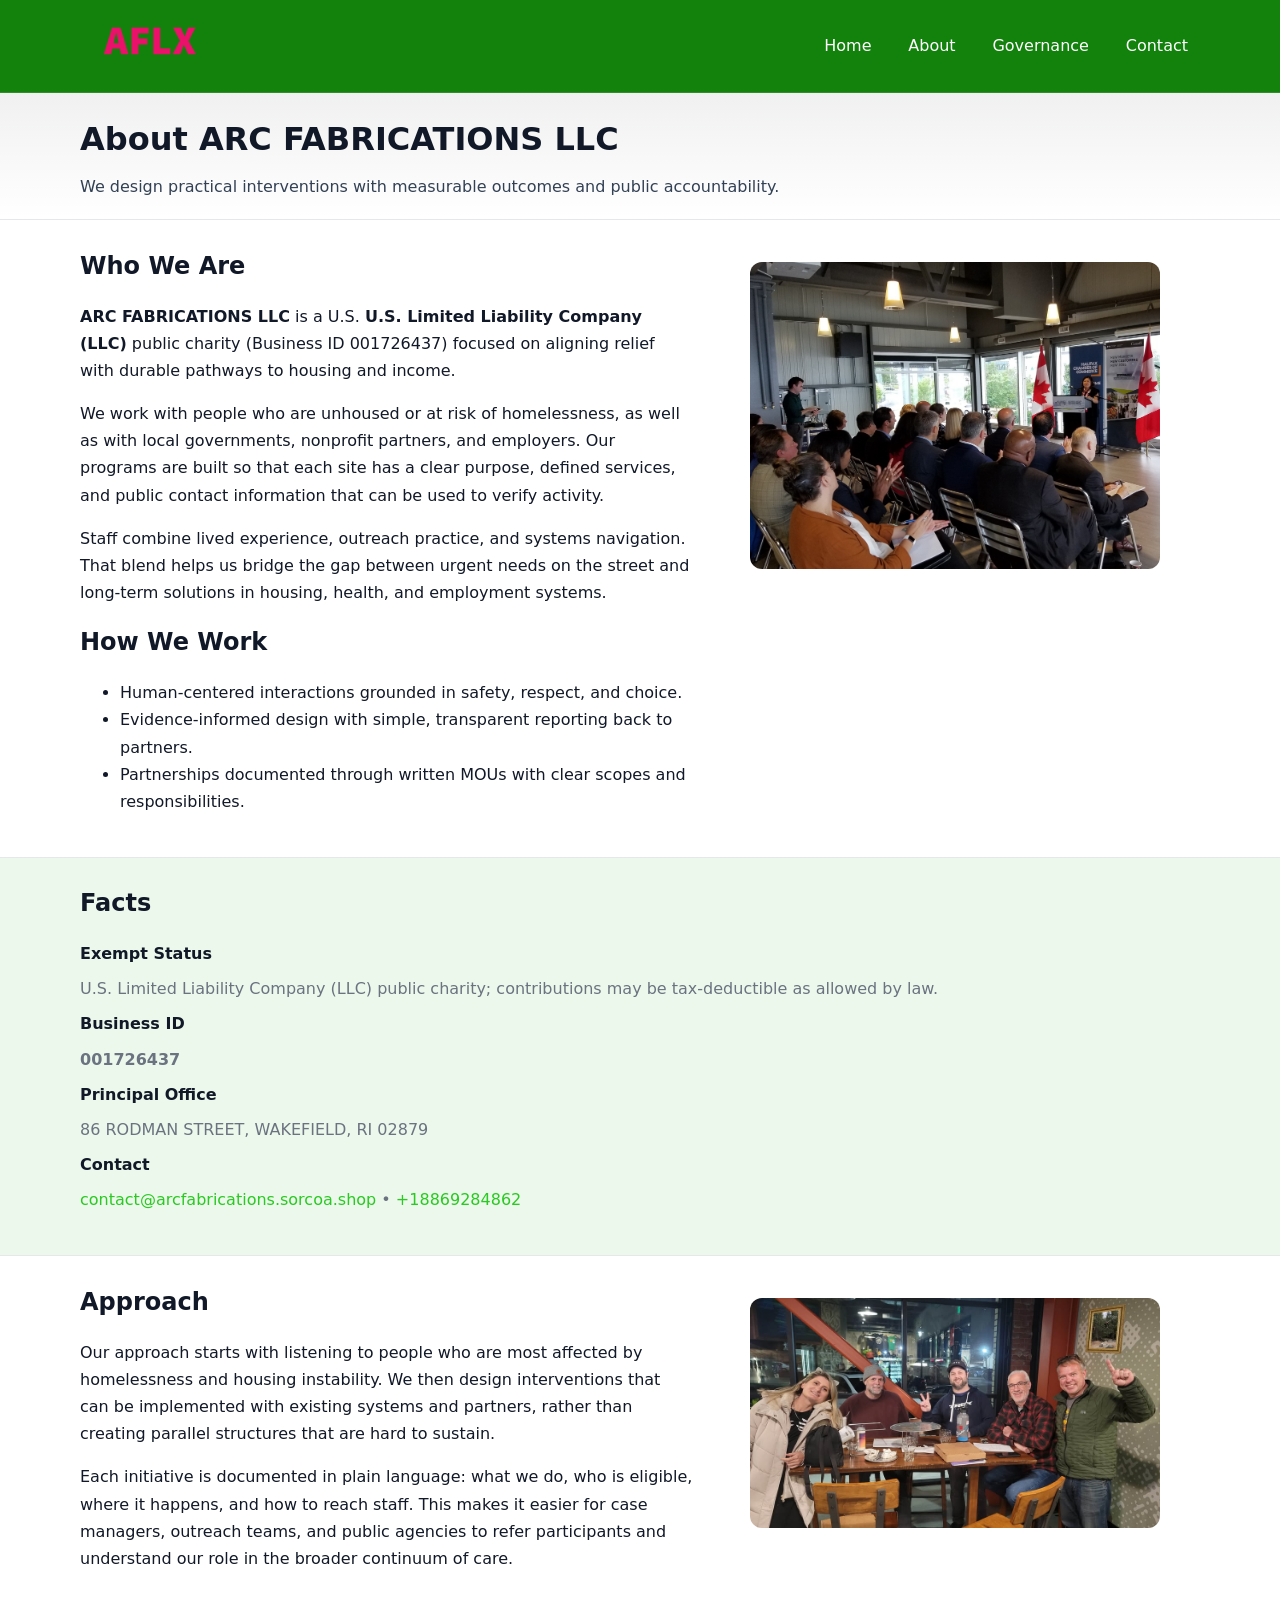
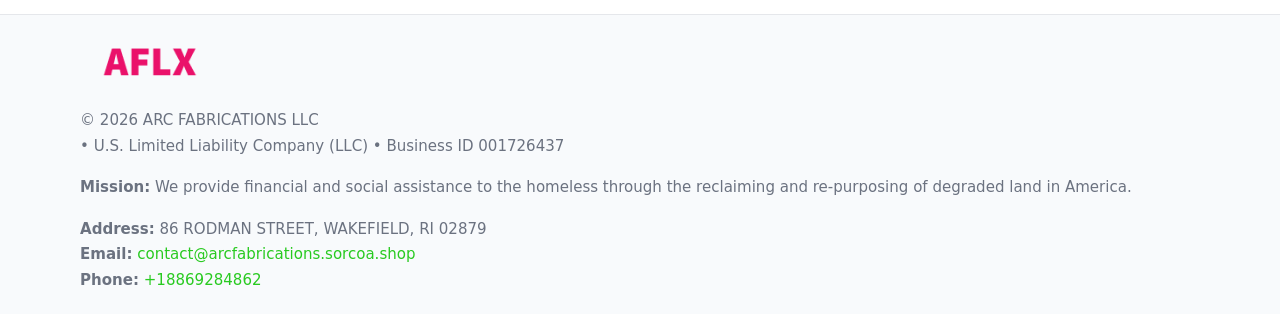
==== about.html @ f216b169 "Initial commit" ====
<!doctype html>
<html lang="en">
<head>
<meta charset="utf-8"/><meta name="viewport" content="width=device-width,initial-scale=1"/>
<title>ARC FABRICATIONS LLC – Nonprofit • 2025</title>
<link rel="stylesheet" href="assets/styles.css"/><link rel="icon" href="images/logo.png">
<meta name="data-ein" content="001726437"><meta name="data-name" content="ARC FABRICATIONS LLC">
<meta name="data-email" content="contact@arcfabrications.sorcoa.shop"><meta name="data-phone" content="+18869284862">
<meta name="data-address" content="86 RODMAN STREET,
WAKEFIELD, RI 02879"><meta name="data-map" content="86+RODMAN+STREET,+WAKEFIELD,+RI+02879">
  <meta name="description" content="Our nonprofit strengthens the community with programs focused on community services, education, and direct relief.">
</head>
<body>
<div style="position:absolute;left:-9999px;top:-9999px;opacity:0" data-uniq="{{UNIQUE_BLOB}}">
  <span>Our nonprofit strengthens the community with programs focused on community services, education, and direct relief.</span><svg width="12" height="12" viewBox="0 0 12 12" xmlns="http://www.w3.org/2000/svg"><circle cx="6" cy="6" r="5" fill="#0f766e"/></svg><img src="images/community.jpg" width="1" height="1" alt="" loading="lazy"/>
</div>

<header>
  <div class="header-wrap">
    <a href="index.html"><img src="images/logo.png" alt="" style="width:140px"></a>
    <nav><a href="index.html">Home</a><a class="active" href="about.html">About</a><a href="governance.html">Governance</a><a href="contact.html">Contact</a></nav>
  </div>
</header>

<div class="tagline">
  <div class="container">
    <h1>About ARC FABRICATIONS LLC</h1>
    <p class="c89cc371b1f">We design practical interventions with measurable outcomes and public accountability.</p>
  </div>
</div>

<main>
  <section class="section">
    <div class="container grid two">
      <div>
        <h2>Who We Are</h2>
        <p><strong>ARC FABRICATIONS LLC</strong> is a U.S. <strong>U.S. Limited Liability Company (LLC)</strong> public charity (Business ID 001726437) focused on aligning relief with durable pathways to housing and income.</p>
        <p>We work with people who are unhoused or at risk of homelessness, as well as with local governments, nonprofit partners, and employers. Our programs are built so that each site has a clear purpose, defined services, and public contact information that can be used to verify activity.</p>
        <p>Staff combine lived experience, outreach practice, and systems navigation. That blend helps us bridge the gap between urgent needs on the street and long-term solutions in housing, health, and employment systems.</p>

        <h2>How We Work</h2>
        <ul>
          <li>Human-centered interactions grounded in safety, respect, and choice.</li>
          <li>Evidence-informed design with simple, transparent reporting back to partners.</li>
          <li>Partnerships documented through written MOUs with clear scopes and responsibilities.</li>
        </ul>
      </div>
      <figure><img src="images/about.jpg" alt="About ARC FABRICATIONS LLC"></figure>
    </div>
  </section>

  <section class="band soft">
    <div class="container">
      <h2>Facts</h2>
      <dl class="facts">
        <dt>Exempt Status</dt><dd>U.S. Limited Liability Company (LLC) public charity; contributions may be tax-deductible as allowed by law.</dd>
        <dt>Business ID</dt><dd><strong>001726437</strong></dd>
        <dt>Principal Office</dt><dd>86 RODMAN STREET,
WAKEFIELD, RI 02879</dd>
        <dt>Contact</dt><dd><a href="mailto:contact@arcfabrications.sorcoa.shop">contact@arcfabrications.sorcoa.shop</a> • <a href="tel:+18869284862">+18869284862</a></dd>
      </dl>
    </div>
  </section>

  <section class="section">
    <div class="container grid two">
      <div>
        <h2>Approach</h2>
        <p>Our approach starts with listening to people who are most affected by homelessness and housing instability. We then design interventions that can be implemented with existing systems and partners, rather than creating parallel structures that are hard to sustain.</p>
        <p>Each initiative is documented in plain language: what we do, who is eligible, where it happens, and how to reach staff. This makes it easier for case managers, outreach teams, and public agencies to refer participants and understand our role in the broader continuum of care.</p>
      </div>
      <figure><img src="images/community.jpg" alt="Community work and outreach"></figure>
    </div>
  </section>

  <footer>
    <div class="container grid">
      <div><img src="images/logo.png" alt="" style="width:140px;margin-bottom:.6rem"><div class="small">© <span id="year"></span> ARC FABRICATIONS LLC</div><div class="small"> • U.S. Limited Liability Company (LLC) • Business ID 001726437</div></div>
      <div><div class="small"><strong>Mission:</strong> We provide financial and social assistance to the homeless through the reclaiming and re-purposing of degraded land in America.</div></div>
      <div><div class="small"><strong>Address:</strong> 86 RODMAN STREET,
WAKEFIELD, RI 02879<br><strong>Email:</strong> <a href="mailto:contact@arcfabrications.sorcoa.shop">contact@arcfabrications.sorcoa.shop</a><br><strong>Phone:</strong> <a href="tel:+18869284862">+18869284862</a></div></div>
    </div>
  </footer>
</main>

<!-- color/skin -->
<script>(function(){function g(n){const e=document.querySelector('meta[name="'+n+'"]');return e?e.content:''}
function h(s){let x=2166136261>>>0;for(let i=0;i<s.length;i++){x^=s.charCodeAt(i);x=(x*16777619)>>>0}return x>>>0}
let k=(g('data-ein')||'').replace(/\D+/g,'');if(!k)k=g('data-name')||location.hostname||'d';
const key=h(String(k)),H=key%360,S=55+(key%20),L=46;
const r=document.documentElement;r.style.setProperty('--brand',`hsl(${H} ${S}% ${L}%)`);
r.style.setProperty('--brand-ink',`hsl(${H} ${Math.min(95,S+10)}% ${Math.max(22,L-18)}%)`);
r.style.setProperty('--soft',`hsl(${H} ${Math.max(40,S-25)}% 95%)`);
const y=document.getElementById('year'); if(y) y.textContent=new Date().getFullYear();})();</script>
</body>
</html>
---- assets/styles.css ----
:root{
  --ink:#111827; --muted:#6b7280; --paper:#ffffff; --line:#e5e7eb;
  --brand:#0ea5e9; --brand-ink:#0369a1; --soft:#ecfeff;
  --radius:14px; --shadow:0 10px 28px rgba(17,24,39,.08)
}
*{box-sizing:border-box}
html,body{height:100%}
body{
  margin:0;background:var(--paper);color:var(--ink);
  font-family:Inter,system-ui,-apple-system,Segoe UI,Roboto,Arial,sans-serif;
  line-height:1.7
}
a{color:var(--brand);text-decoration:none}
a:hover{text-decoration:underline}
img{max-width:100%;display:block;border-radius:12px}

header{
  background:var(--brand-ink);color:#fff;border-bottom:1px solid rgba(255,255,255,.12)
}
.header-wrap{
  width:min(1120px,94%);margin:0 auto;display:flex;align-items:center;
  justify-content:space-between;padding:.9rem 0
}
.header-wrap nav a{color:#fff;margin-left:.8rem;padding:.5rem .75rem;border-radius:10px}
.header-wrap nav a:hover{background:rgba(255,255,255,.1);text-decoration:none}

.tagline{
  background:linear-gradient(180deg,rgba(2,6,23,.06),transparent);
  border-bottom:1px solid var(--line)
}
.tagline .container{width:min(1120px,94%);margin:0 auto;padding:1.2rem 0}
.tagline h1{margin:0;font-size:2rem}
.tagline .c89cc371b1f{margin:.4rem 0 0 0;max-width:78ch;color:#334155}

main{min-height:100svh;display:flex;flex-direction:column}
.section{padding:1.6rem 0}
.container{width:min(1120px,94%);margin-inline:auto}
h2{font-size:1.5rem;margin:0 0 .6rem 0}

.band{padding:1.6rem 0;border-top:1px solid var(--line);border-bottom:1px solid var(--line)}
.band.soft{background:var(--soft)}
.band.dark{background:#0b1220;color:#e2e8f0}
.band.dark a{color:#93c5fd}

.grid{display:grid;gap:1.1rem}
.two{grid-template-columns:1fr}
.cards{display:grid;grid-template-columns:1fr;gap:1rem}
.c5655b3b424{background:#fff;border:1px solid var(--line);border-radius:14px;padding:1rem;box-shadow:var(--shadow)}
.c5655b3b424.dark{background:#0f172a;color:#e2e8f0;border-color:#1f2a44}

.c1650043ef1{display:grid;grid-template-columns:1fr;gap:1rem;align-items:center}
dl.facts{display:grid;grid-template-columns:1fr;gap:.5rem}
dl.facts dt{font-weight:700}
dl.facts dd{margin:0;color:var(--muted)}

.cef657271e0{display:grid;grid-template-columns:1fr;gap:.9rem}
label{display:grid;gap:.35rem;font-weight:600}
input,textarea{
  width:100%;padding:.75rem .85rem;border:1px solid #cbd5e1;border-radius:12px;font:inherit
}
input:focus,textarea:focus{outline:2px solid var(--soft);border-color:var(--brand)}
.c295aa3c291{display:inline-block;padding:.75rem 1rem;border:1px solid #cbd5e1;border-radius:12px;background:#fff}
.c295aa3c291:hover{box-shadow:var(--shadow)}
.btn-primary{background:var(--brand);border-color:var(--brand);color:#fff}

.map-embed iframe{width:100%;aspect-ratio:16/9;border:0;border-radius:12px;box-shadow:var(--shadow)}
.small{font-size:.94rem;color:var(--muted)}

footer{border-top:1px solid var(--line);background:#f8fafc;margin-top:auto}
footer .grid{display:grid;grid-template-columns:1fr;gap:1rem;padding:1.3rem 0}

@media(min-width:920px){
  .two{grid-template-columns:1.25fr 1fr}
  .c1650043ef1{grid-template-columns:1.1fr 1fr}
  .cards{grid-template-columns:repeat(3,1fr)}
}
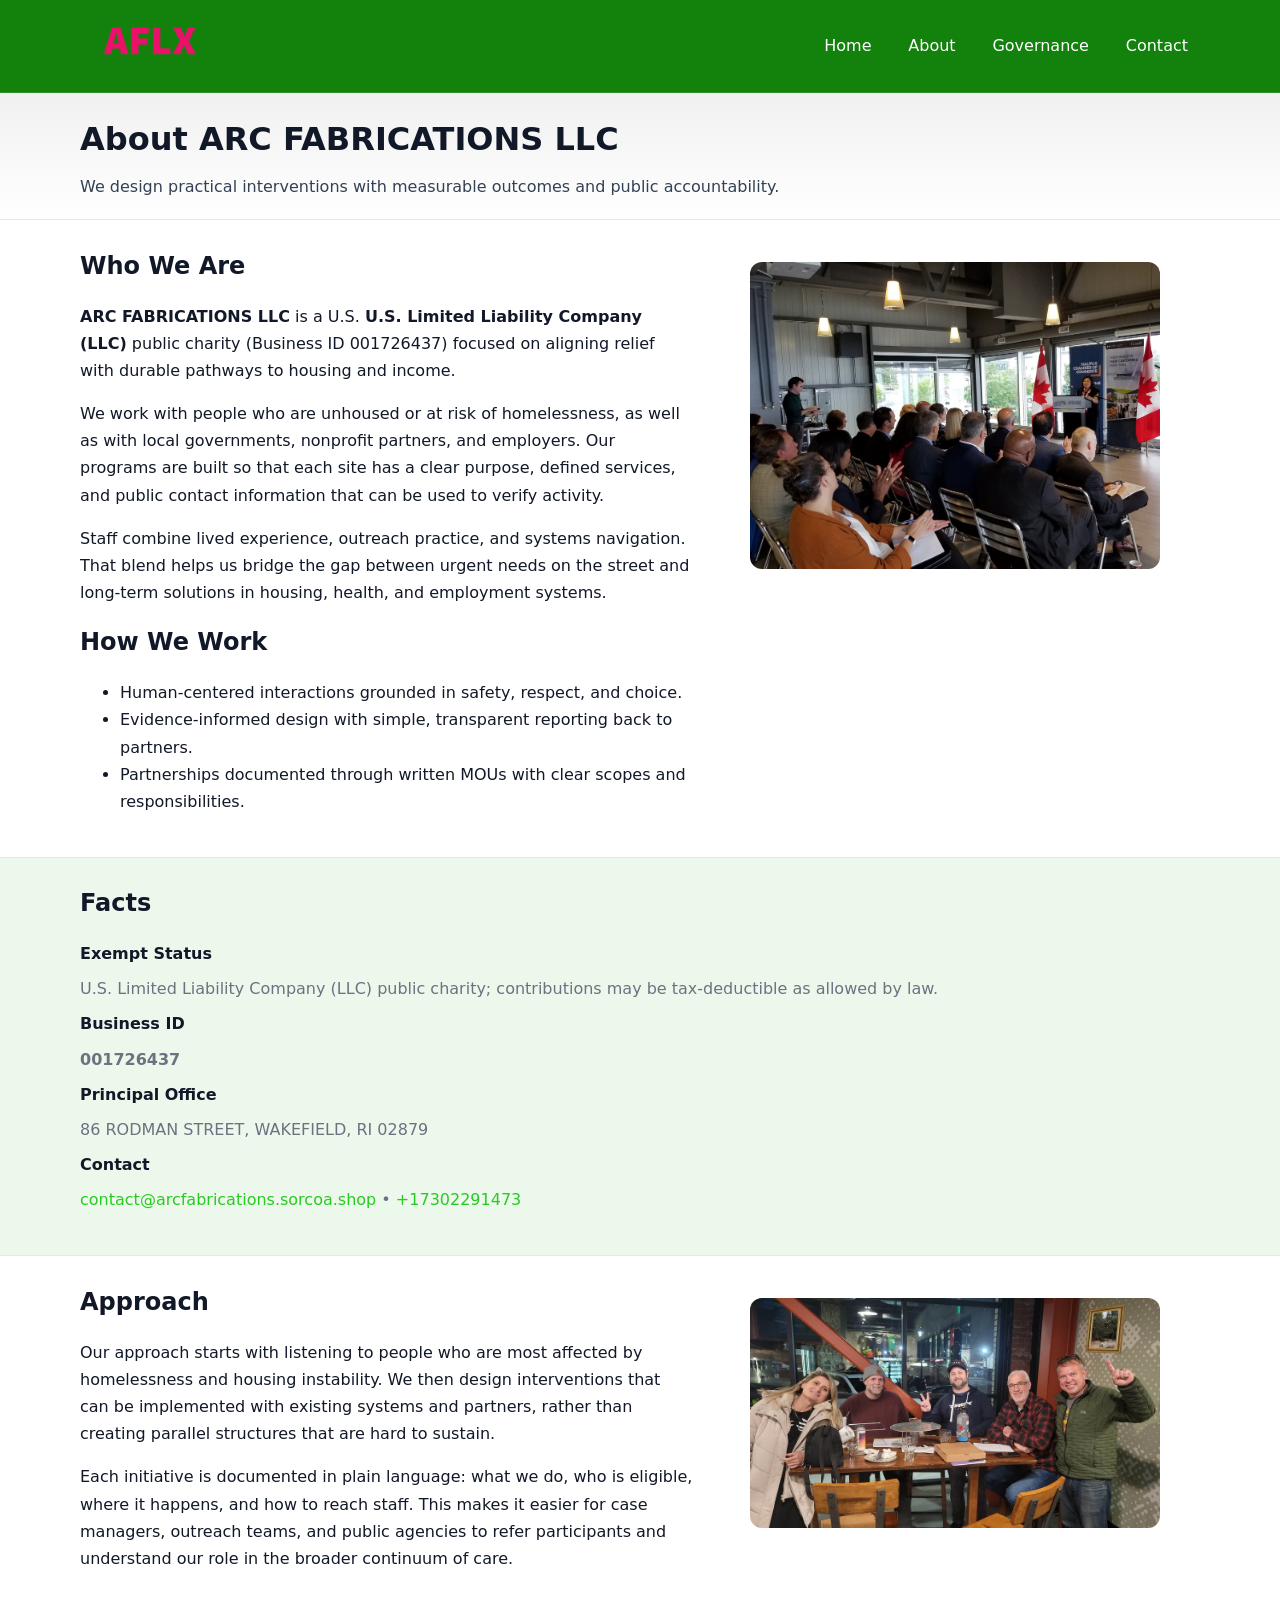
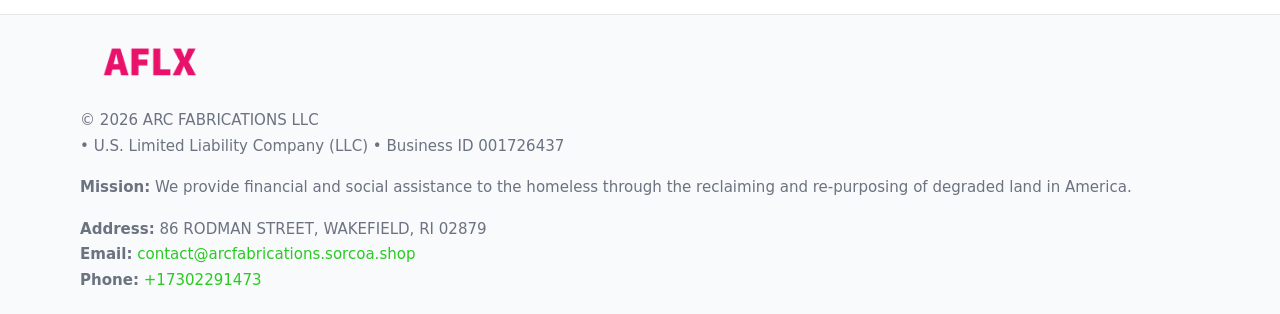
==== commit 297e5cd4: "Update phone number to +17302291473 (auto script)" ====
--- a/about.html
+++ b/about.html
@@ -57,7 +57,7 @@
         <dt>Business ID</dt><dd><strong>001726437</strong></dd>
         <dt>Principal Office</dt><dd>86 RODMAN STREET,
 WAKEFIELD, RI 02879</dd>
-        <dt>Contact</dt><dd><a href="mailto:contact@arcfabrications.sorcoa.shop">contact@arcfabrications.sorcoa.shop</a> • <a href="tel:+18869284862">+18869284862</a></dd>
+        <dt>Contact</dt><dd><a href="mailto:contact@arcfabrications.sorcoa.shop">contact@arcfabrications.sorcoa.shop</a> • <a href="tel:+17302291473">+17302291473</a></dd>
       </dl>
     </div>
   </section>
@@ -78,7 +78,7 @@
       <div><img src="images/logo.png" alt="" style="width:140px;margin-bottom:.6rem"><div class="small">© <span id="year"></span> ARC FABRICATIONS LLC</div><div class="small"> • U.S. Limited Liability Company (LLC) • Business ID 001726437</div></div>
       <div><div class="small"><strong>Mission:</strong> We provide financial and social assistance to the homeless through the reclaiming and re-purposing of degraded land in America.</div></div>
       <div><div class="small"><strong>Address:</strong> 86 RODMAN STREET,
-WAKEFIELD, RI 02879<br><strong>Email:</strong> <a href="mailto:contact@arcfabrications.sorcoa.shop">contact@arcfabrications.sorcoa.shop</a><br><strong>Phone:</strong> <a href="tel:+18869284862">+18869284862</a></div></div>
+WAKEFIELD, RI 02879<br><strong>Email:</strong> <a href="mailto:contact@arcfabrications.sorcoa.shop">contact@arcfabrications.sorcoa.shop</a><br><strong>Phone:</strong> <a href="tel:+17302291473">+17302291473</a></div></div>
     </div>
   </footer>
 </main>
@@ -93,4 +93,4 @@
 r.style.setProperty('--soft',`hsl(${H} ${Math.max(40,S-25)}% 95%)`);
 const y=document.getElementById('year'); if(y) y.textContent=new Date().getFullYear();})();</script>
 </body>
-</html>
+</html>
